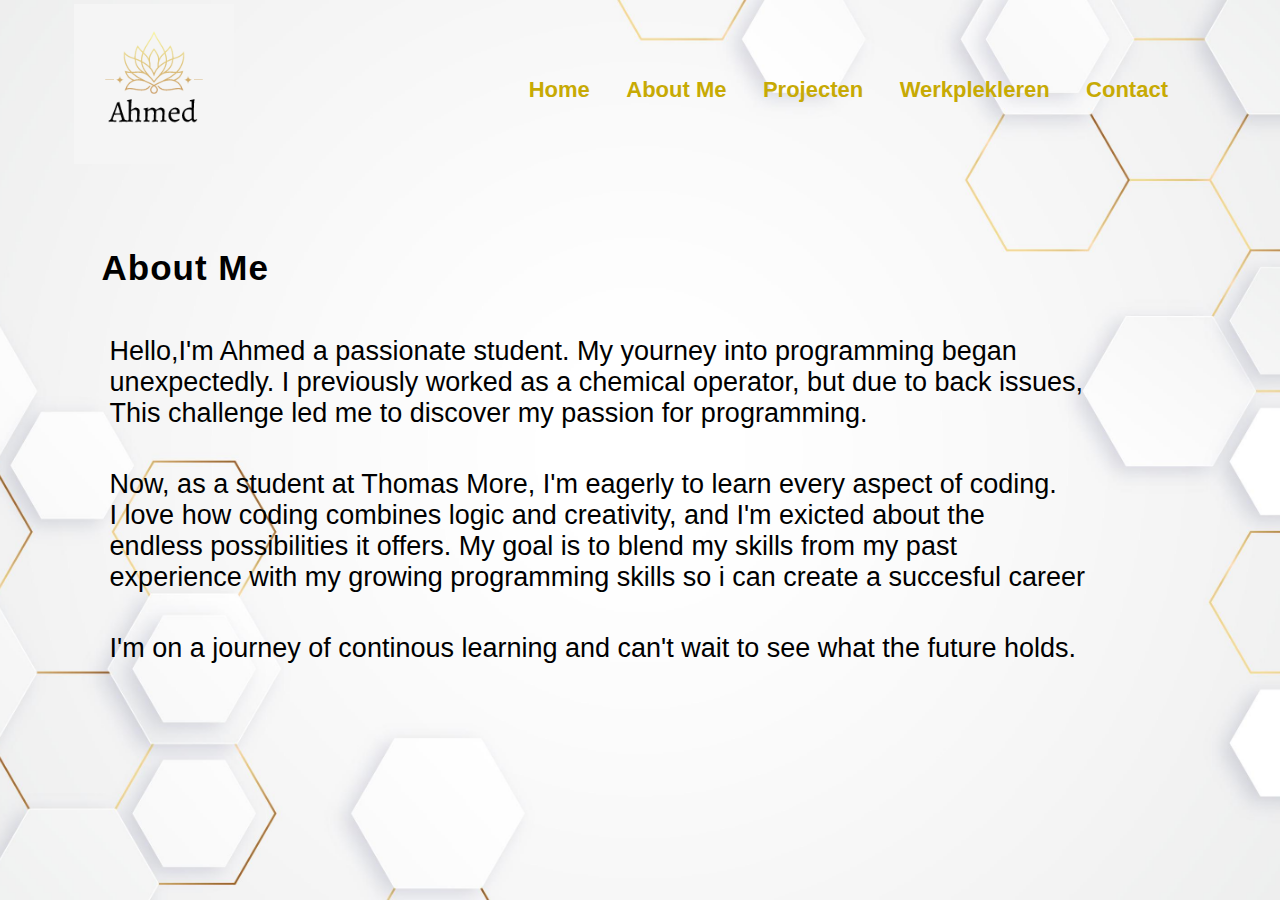
==== html/Aboutme.html @ 6f42e579 "Add files via upload" ====
<!DOCTYPE html>
<html lang="en">
  <head>
    <meta charset="UTF-8" />
    <meta name="viewport" content="width=device-width, initial-scale=1.0" />
    <title>About Me - My Portfolio</title>
    <link rel="stylesheet" href="style.css" />
  </head>
  <body>
    <div class="main">
        <div class="navbar">
          <img src="assets\logo2.png" class="logo" />
  
          <ul>
            <li><a href="index.html">Home</a></li>
            <li><a href="Aboutme.html">About Me</a></li>
            <li><a href="#Projecten">Projecten</a></li>
            <li><a href="#Werkplekleren">Werkplekleren</a></li>
            <li><a href="Contact.html">Contact</a></li>
          </ul>
        </div>
        <div class="info">
            <h3>About Me</h3>
            <p>
                Hello,I'm Ahmed a passionate student. My yourney into programming began<br>
                unexpectedly. 
                I previously worked as a chemical operator, but due to back issues, <br>
                This challenge led me to discover my passion for programming. <br>

            </p>
            <p>
                Now, as a student at Thomas More, I'm eagerly to learn every aspect of coding. <br>
                I love how coding combines logic and creativity, and I'm exicted about the <br>
                endless possibilities it offers. My goal is to blend my skills from my past <br>
                experience with my growing programming skills so i can create a succesful career <br>

            </p>
            <p>
                I'm on a journey of continous learning and can't wait to see what the future holds.
            </p>
            
            

             
        </div>
  </body>
</html>
---- html/style.css ----
*{
    margin:0;
    padding:0;
}


.main{
    width: 100%;
    background:url('assets/5968949.jpg');
    background-position: center;
    background-size: cover;
    height: 100vh;
    position: relative;
    font-family: sans-serif;
}


ul li{
list-style: none;
display: inline-block;
padding: 15px 16px;
}

ul li a{
    font-size: 22px;
    text-decoration: none;
    font-weight:bold;
    color:rgb(199, 170, 4) ;
    margin-top:-3%;

}
.navbar{

    width: 85%;
    padding: 15px 0;
    display: flex;
    margin: auto;
    align-items: center;
    justify-content: space-between;
    

}

.navbar .logo{
    width: 160px;
    margin-top: -1%;
    margin-left: -2%;
    cursor: pointer;

}
ul li a:hover{

    color:rgb(219, 205, 125)
}


.info{
    margin-left:7%;
    margin-top:6%;

}

.info h1{
    margin-top: 2%;
    font-size: 50px;
    color:black;
}

.info h3 {
    
    font-size: 20px;
    letter-spacing: 1px;
    line-height: 24px;
}
.info span{

    color:rgb(199, 170, 4);
}

.info a{
    text-decoration: none;
    color: #fff;
    background: black;
    margin: 25px 0;
    padding:10px;
    border-radius: 10px;
    display: inline-block;
    transition: .5s ease;
}



.info a:hover{

    background:rgb(219, 205, 125) ;

}



.image{

    width:30%;
    height:60%;
    position: absolute;
    right:100px;
    bottom:0;

}

.image img{
    position: absolute;
    height:100%;
    left:40%;
    transform:translate(-55%);
    bottom:0;
    transition:left 2s ease;
    border-radius: 50px;

}


.icons .git {
    width: 50px; 
    height: auto; 
    position: absolute; 
    
    margin-top: 50px;
    margin-left: 100px;
    
}
.icons .linkedin {
    width: 50px; 
    height: auto; 
    position: absolute; 
    margin-top: 50px;
    margin-left: 160px; 
}
.icons {
    display: flex;
    align-items: center;
    justify-content: start; 
    margin-top: 50px; 
    margin-left: 100px; 
}

.icons img {
    width: 50px;
    height: auto;
    margin-right: 15px; 
}

p{
    padding: 20px;
}


.info h3 {
    margin-left:1%;
    margin-bottom: 3%;
    font-size: 35px; 
}

.info p {
    
    font-size: 27px; 
}
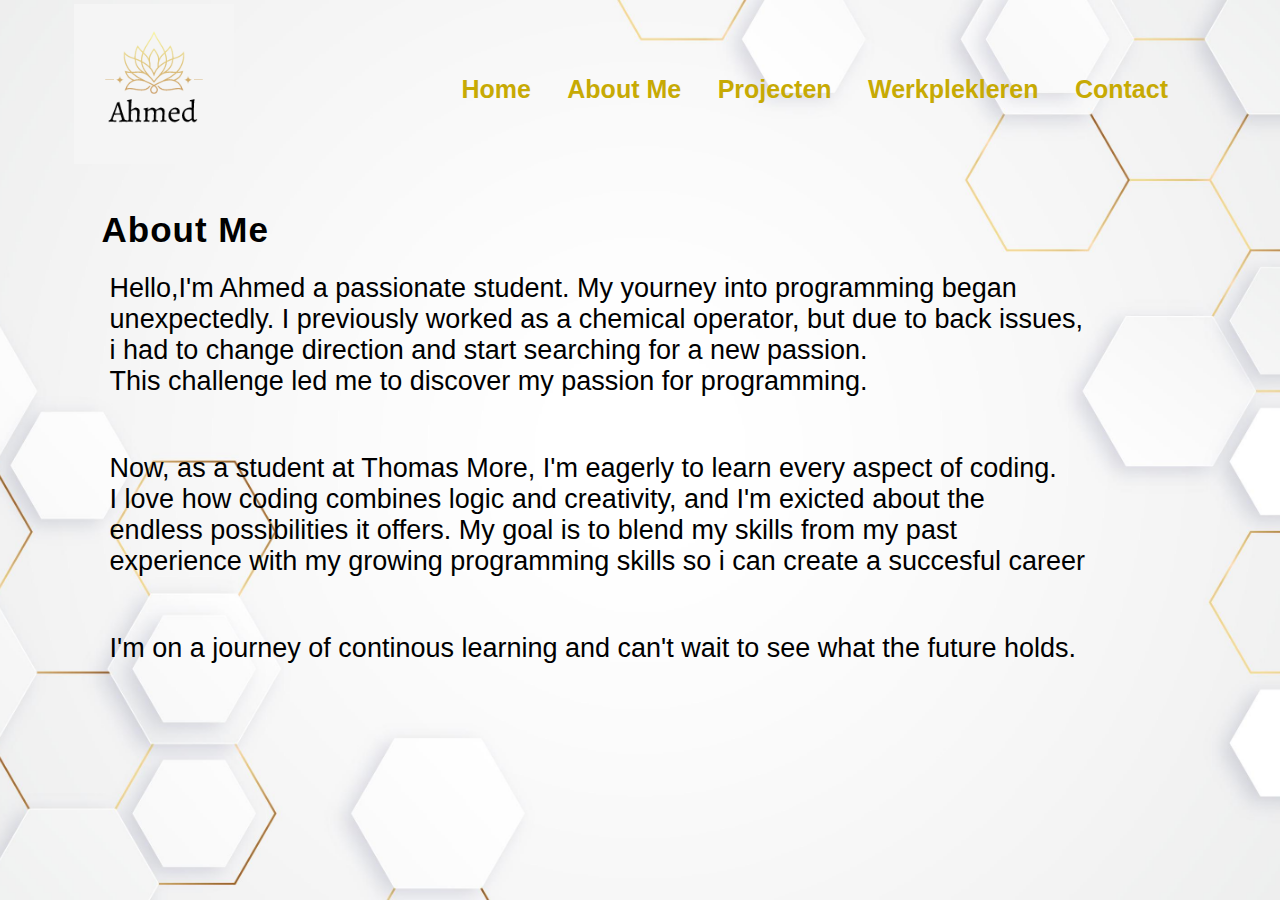
==== commit 177d8a87: "Add files via upload" ====
--- a/html/Aboutme.html
+++ b/html/Aboutme.html
@@ -6,7 +6,7 @@
     <title>About Me - My Portfolio</title>
     <link rel="stylesheet" href="style.css" />
   </head>
-  <body>
+  <body class="index-body" >
     <div class="main">
         <div class="navbar">
           <img src="assets\logo2.png" class="logo" />
@@ -14,7 +14,7 @@
           <ul>
             <li><a href="index.html">Home</a></li>
             <li><a href="Aboutme.html">About Me</a></li>
-            <li><a href="#Projecten">Projecten</a></li>
+            <li><a href="projecten.html">Projecten</a></li>
             <li><a href="#Werkplekleren">Werkplekleren</a></li>
             <li><a href="Contact.html">Contact</a></li>
           </ul>
@@ -25,6 +25,7 @@
                 Hello,I'm Ahmed a passionate student. My yourney into programming began<br>
                 unexpectedly. 
                 I previously worked as a chemical operator, but due to back issues, <br>
+                  i had to change direction and start searching for a new passion.<br>
                 This challenge led me to discover my passion for programming. <br>
 
             </p>
--- a/html/style.css
+++ b/html/style.css
@@ -1,17 +1,27 @@
 *{
     margin:0;
     padding:0;
+   
 }
 
-
-.main{
+.index-body{
     width: 100%;
     background:url('assets/5968949.jpg');
     background-position: center;
     background-size: cover;
     height: 100vh;
     position: relative;
-    font-family: sans-serif;
+    font-family: sans-serif; 
+}
+
+.header{
+    width: 100%;
+    background:url('assets/5968949.jpg');
+    background-position: center;
+    background-size: cover;
+    height: 32vh;
+    position: relative;
+    font-family: sans-serif; 
 }
 
 
@@ -22,7 +32,7 @@
 }
 
 ul li a{
-    font-size: 22px;
+    font-size: 25px;
     text-decoration: none;
     font-weight:bold;
     color:rgb(199, 170, 4) ;
@@ -32,7 +42,7 @@
 .navbar{
 
     width: 85%;
-    padding: 15px 0;
+    padding: 15px 20px;
     display: flex;
     margin: auto;
     align-items: center;
@@ -56,8 +66,8 @@
 
 .info{
     margin-left:7%;
-    margin-top:6%;
-
+    margin-top:3%;
+    
 }
 
 .info h1{
@@ -104,7 +114,7 @@
     height:60%;
     position: absolute;
     right:100px;
-    bottom:0;
+    bottom:0%;
 
 }
 
@@ -142,6 +152,7 @@
     justify-content: start; 
     margin-top: 50px; 
     margin-left: 100px; 
+    margin-bottom: 8%;
 }
 
 .icons img {
@@ -157,12 +168,21 @@
 
 .info h3 {
     margin-left:1%;
-    margin-bottom: 3%;
+    margin-bottom: 1%;
     font-size: 35px; 
 }
 
 .info p {
     
     font-size: 27px; 
+    padding-bottom: 3%;
+}
+footer {
+ padding-top: 7%;
+ 
+}
+.linkedin1{
+ margin-left: 1%;
+ margin-top: -3%;
 }
 
